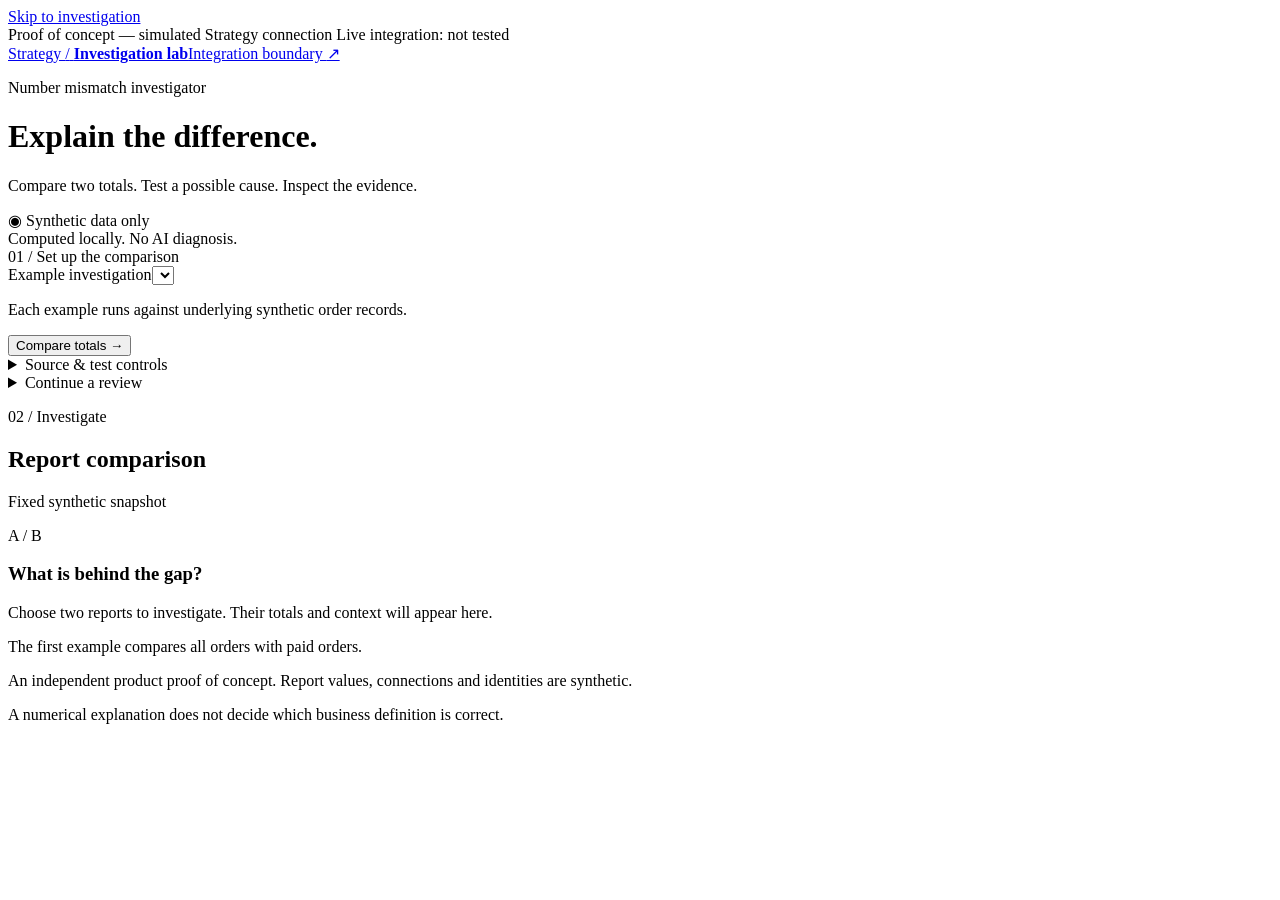
==== web/index.html @ 92cd6d98 "Build record-backed Strategy mismatch investigation POC" ====
<!doctype html>
<html lang="en"><head><meta charset="utf-8"><meta name="viewport" content="width=device-width,initial-scale=1"><meta name="description" content="A working, synthetic proof of concept for explaining differences between Strategy report totals."><title>Number mismatch investigator · Strategy POC</title><link rel="icon" href="/favicon.svg"><link rel="preload" href="/assets/Inter.woff2" as="font" type="font/woff2" crossorigin><link rel="stylesheet" href="/style.css"></head>
<body>
<a class="skip" href="#workspace">Skip to investigation</a>
<div class="simulation">Proof of concept — simulated Strategy connection <span>Live integration: not tested</span></div>
<header class="app-header"><a href="/" class="wordmark">Strategy <span>/</span> <strong>Investigation lab</strong></a><a href="/contract.html">Integration boundary <span aria-hidden="true">↗</span></a></header>
<main>
<div class="page-title"><div><p class="eyebrow">Number mismatch investigator</p><h1>Explain the difference.</h1><p class="lede">Compare two totals. Test a possible cause. Inspect the evidence.</p></div><div class="local-status"><span aria-hidden="true">◉</span> Synthetic data only<br><span class="muted">Computed locally. No AI diagnosis.</span></div></div>
<div class="work-layout">
<aside aria-label="Investigation setup" class="setup"><div class="step-label">01 / Set up the comparison</div><label for="scenario">Example investigation</label><select id="scenario"></select><p class="hint">Each example runs against underlying synthetic order records.</p><div id="report-picks"></div>
<button id="compare" class="primary">Compare totals <span aria-hidden="true">→</span></button><button id="cancel" class="secondary" hidden>Cancel investigation</button>
<details class="tools"><summary>Source &amp; test controls</summary><p class="hint">Change an amount to test whether the explanation updates. Values below are illustrative, not money.</p><label for="amount">Amount on the refunded order</label><input id="amount" type="text" inputmode="decimal" value="40.00"><button id="save-amount" class="secondary">Update synthetic source</button><label for="condition">Injected condition</label><select id="condition"><option value="normal">Normal execution</option><option value="denied">Evidence unavailable</option><option value="expired">Session expired</option><option value="transient">Transient failure, then retry</option><option value="rate_limit">Rate limit, then retry</option><option value="timeout">Timeout</option><option value="incomplete">Incomplete result</option><option value="error">Query failure</option><option value="slow">Slow execution (cancel test)</option></select><p class="hint">Conditions are simulated; they do not verify Strategy permissions.</p><label for="case-file">Load a synthetic case JSON</label><input id="case-file" type="file" accept="application/json,.json"></details>
<details class="reopen"><summary>Continue a review</summary><label for="packet-file">Reopen an evidence packet</label><input id="packet-file" type="file" accept="application/json,.json"><p class="hint">The packet's arithmetic is recomputed locally.</p></details>
</aside>
<section id="workspace" class="worksheet" aria-labelledby="worksheet-title"><div class="worksheet-head"><div><p class="eyebrow">02 / Investigate</p><h2 id="worksheet-title" tabindex="-1">Report comparison</h2></div><span id="source-tag" class="source-tag">Fixed synthetic snapshot</span></div>
<div id="message" role="status" aria-live="polite"></div><div id="comparison"><div class="empty"><p class="empty-mark" aria-hidden="true">A / B</p><h3>What is behind the gap?</h3><p>Choose two reports to investigate. Their totals and context will appear here.</p><p class="hint">The first example compares all orders with paid orders.</p></div></div>
<div id="diagnosis"></div><div id="evidence"></div>
</section>
</div>
<footer><p>An independent product proof of concept. Report values, connections and identities are synthetic.</p><p>A numerical explanation does not decide which business definition is correct.</p></footer>
</main><noscript>This local investigation requires JavaScript. No third-party scripts are used.</noscript><script type="module" src="/app.js"></script>
</body></html>
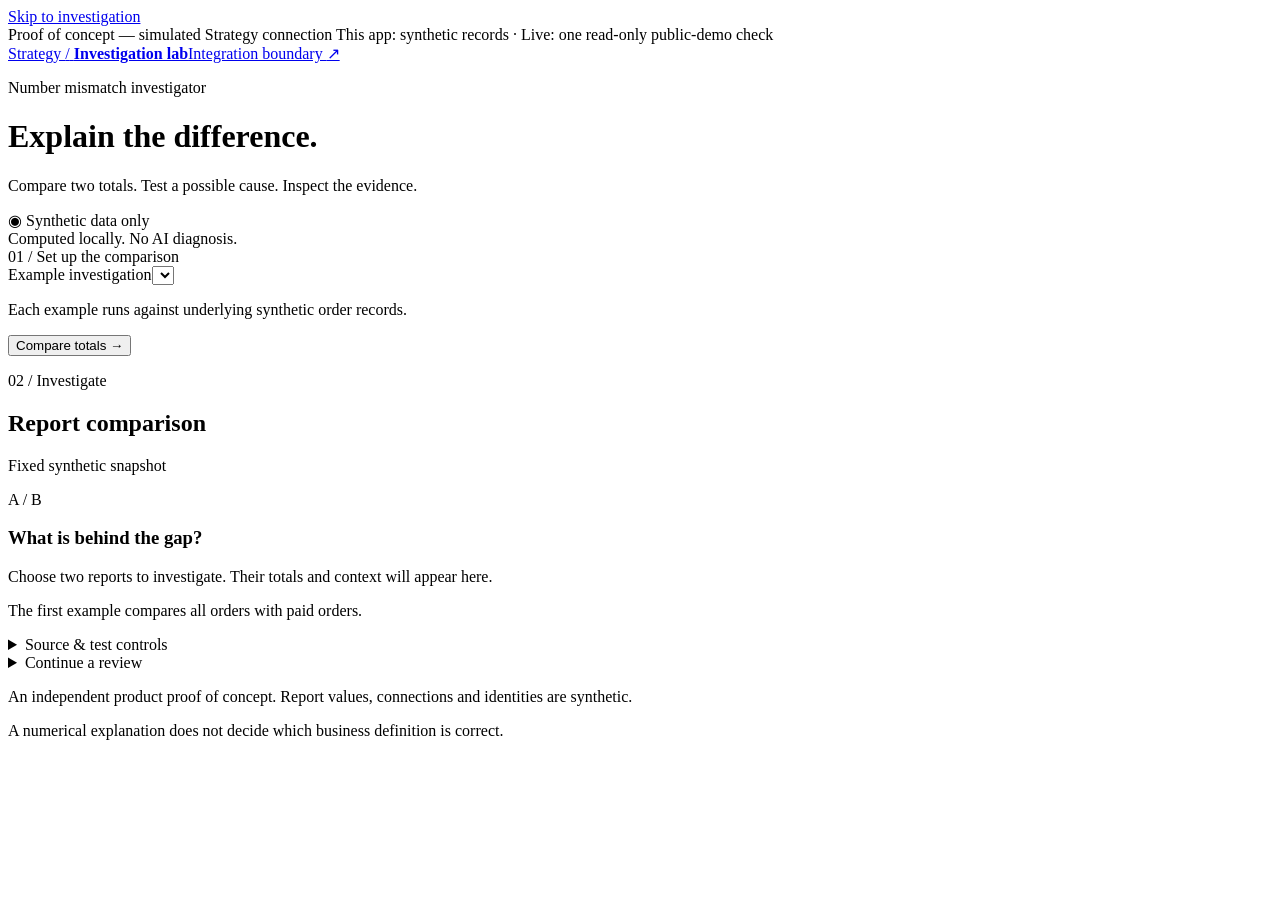
==== commit 5254c6a8: "Verify the mismatch POC live and across engines; tighten its design Add a read-only client that repe" ====
--- a/web/index.html
+++ b/web/index.html
@@ -2,20 +2,21 @@
 <html lang="en"><head><meta charset="utf-8"><meta name="viewport" content="width=device-width,initial-scale=1"><meta name="description" content="A working, synthetic proof of concept for explaining differences between Strategy report totals."><title>Number mismatch investigator · Strategy POC</title><link rel="icon" href="/favicon.svg"><link rel="preload" href="/assets/Inter.woff2" as="font" type="font/woff2" crossorigin><link rel="stylesheet" href="/style.css"></head>
 <body>
 <a class="skip" href="#workspace">Skip to investigation</a>
-<div class="simulation">Proof of concept — simulated Strategy connection <span>Live integration: not tested</span></div>
+<div class="simulation">Proof of concept — simulated Strategy connection <span>This app: synthetic records · Live: one read-only public-demo check</span></div>
 <header class="app-header"><a href="/" class="wordmark">Strategy <span>/</span> <strong>Investigation lab</strong></a><a href="/contract.html">Integration boundary <span aria-hidden="true">↗</span></a></header>
 <main>
 <div class="page-title"><div><p class="eyebrow">Number mismatch investigator</p><h1>Explain the difference.</h1><p class="lede">Compare two totals. Test a possible cause. Inspect the evidence.</p></div><div class="local-status"><span aria-hidden="true">◉</span> Synthetic data only<br><span class="muted">Computed locally. No AI diagnosis.</span></div></div>
 <div class="work-layout">
 <aside aria-label="Investigation setup" class="setup"><div class="step-label">01 / Set up the comparison</div><label for="scenario">Example investigation</label><select id="scenario"></select><p class="hint">Each example runs against underlying synthetic order records.</p><div id="report-picks"></div>
 <button id="compare" class="primary">Compare totals <span aria-hidden="true">→</span></button><button id="cancel" class="secondary" hidden>Cancel investigation</button>
-<details class="tools"><summary>Source &amp; test controls</summary><p class="hint">Change an amount to test whether the explanation updates. Values below are illustrative, not money.</p><label for="amount">Amount on the refunded order</label><input id="amount" type="text" inputmode="decimal" value="40.00"><button id="save-amount" class="secondary">Update synthetic source</button><label for="condition">Injected condition</label><select id="condition"><option value="normal">Normal execution</option><option value="denied">Evidence unavailable</option><option value="expired">Session expired</option><option value="transient">Transient failure, then retry</option><option value="rate_limit">Rate limit, then retry</option><option value="timeout">Timeout</option><option value="incomplete">Incomplete result</option><option value="error">Query failure</option><option value="slow">Slow execution (cancel test)</option></select><p class="hint">Conditions are simulated; they do not verify Strategy permissions.</p><label for="case-file">Load a synthetic case JSON</label><input id="case-file" type="file" accept="application/json,.json"></details>
-<details class="reopen"><summary>Continue a review</summary><label for="packet-file">Reopen an evidence packet</label><input id="packet-file" type="file" accept="application/json,.json"><p class="hint">The packet's arithmetic is recomputed locally.</p></details>
 </aside>
 <section id="workspace" class="worksheet" aria-labelledby="worksheet-title"><div class="worksheet-head"><div><p class="eyebrow">02 / Investigate</p><h2 id="worksheet-title" tabindex="-1">Report comparison</h2></div><span id="source-tag" class="source-tag">Fixed synthetic snapshot</span></div>
 <div id="message" role="status" aria-live="polite"></div><div id="comparison"><div class="empty"><p class="empty-mark" aria-hidden="true">A / B</p><h3>What is behind the gap?</h3><p>Choose two reports to investigate. Their totals and context will appear here.</p><p class="hint">The first example compares all orders with paid orders.</p></div></div>
 <div id="diagnosis"></div><div id="evidence"></div>
 </section>
+<aside aria-label="Test controls and saved reviews" class="secondary-tools"><details class="tools"><summary>Source &amp; test controls</summary><p class="hint">Change an amount to test whether the explanation updates. Values below are illustrative, not money.</p><label for="amount">Amount on the refunded order</label><input id="amount" type="text" inputmode="decimal" value="40.00"><button id="save-amount" class="secondary">Update synthetic source</button><label for="condition">Injected condition</label><select id="condition"><option value="normal">Normal execution</option><option value="denied">Evidence unavailable</option><option value="expired">Session expired</option><option value="transient">Transient failure, then retry</option><option value="rate_limit">Rate limit, then retry</option><option value="timeout">Timeout</option><option value="incomplete">Incomplete result</option><option value="error">Query failure</option><option value="slow">Slow execution (cancel test)</option></select><p class="hint">Conditions are simulated; they do not verify Strategy permissions.</p><label for="case-file">Load a synthetic case JSON</label><input id="case-file" type="file" accept="application/json,.json"></details>
+<details class="reopen"><summary>Continue a review</summary><label for="packet-file">Reopen an evidence packet</label><input id="packet-file" type="file" accept="application/json,.json"><p class="hint">The packet's arithmetic is recomputed locally.</p></details>
+</aside>
 </div>
 <footer><p>An independent product proof of concept. Report values, connections and identities are synthetic.</p><p>A numerical explanation does not decide which business definition is correct.</p></footer>
 </main><noscript>This local investigation requires JavaScript. No third-party scripts are used.</noscript><script type="module" src="/app.js"></script>
